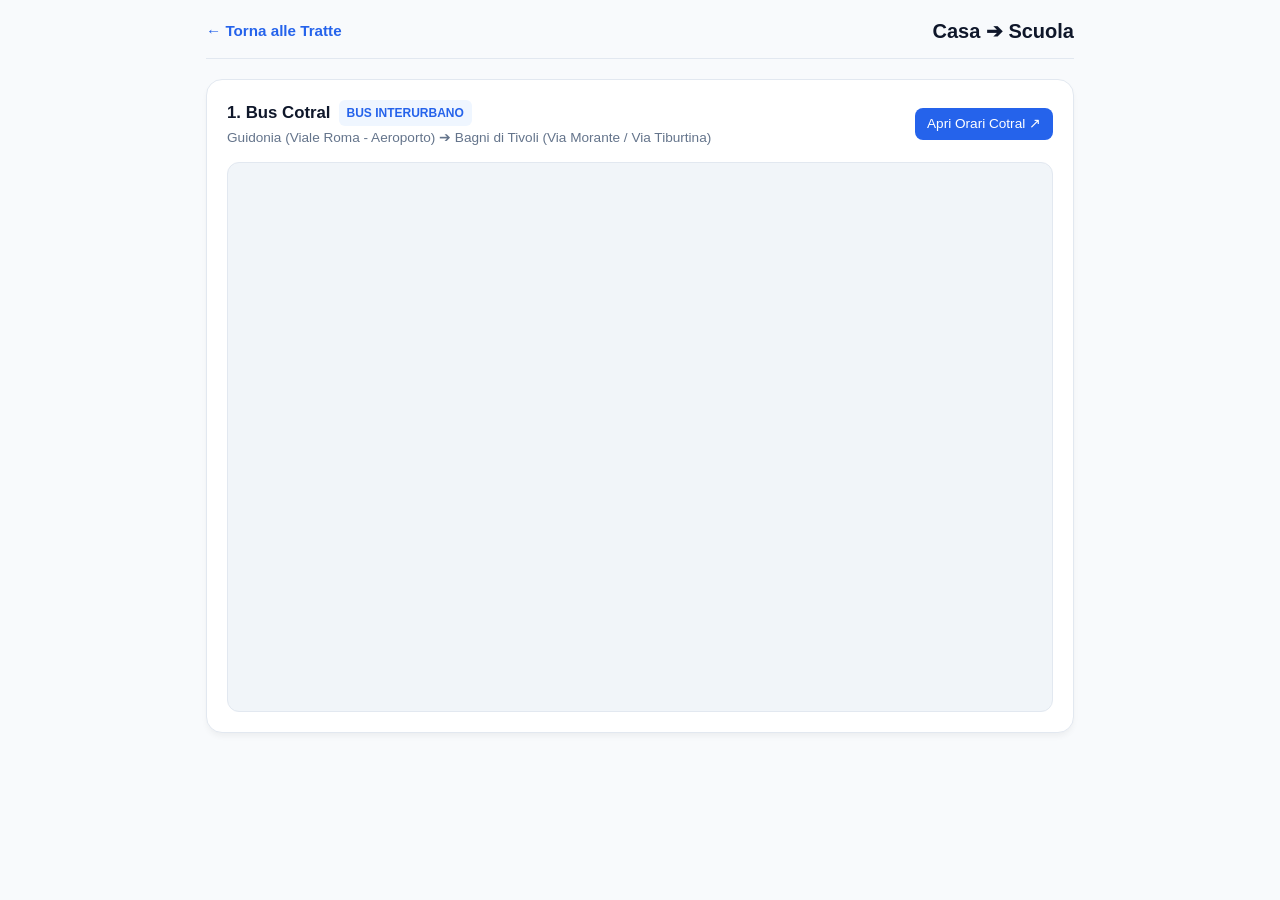
==== casa-scuola.html @ 890ffd7a "Add files via upload" ====
<!DOCTYPE html>
<html lang="it">
<head>
    <meta charset="UTF-8">
    <meta name="viewport" content="width=device-width, initial-scale=1.0">
    <link rel="manifest" href="manifest.json">
<meta name="theme-color" content="#2563eb">
    <title>Casa ➔ Scuola | Orari</title>
    <style>
        :root {
            --bg-color: #f8fafc;
            --card-bg: #ffffff;
            --text-primary: #0f172a;
            --text-secondary: #64748b;
            --accent-color: #2563eb;
            --accent-hover: #1d4ed8;
            --border-color: #e2e8f0;
            --radius: 16px;
            --shadow: 0 4px 6px -1px rgba(0, 0, 0, 0.05);
        }

        * {
            box-sizing: border-box;
            margin: 0;
            padding: 0;
        }

        body {
            font-family: -apple-system, BlinkMacSystemFont, "Segoe UI", Roboto, Helvetica, Arial, sans-serif;
            background-color: var(--bg-color);
            color: var(--text-primary);
            line-height: 1.5;
            padding: 16px;
            max-width: 900px;
            margin: 0 auto;
        }

        header {
            display: flex;
            align-items: center;
            justify-content: space-between;
            margin-bottom: 20px;
            padding-bottom: 12px;
            border-bottom: 1px solid var(--border-color);
        }

        .back-btn {
            text-decoration: none;
            color: var(--accent-color);
            font-weight: 600;
            font-size: 0.95rem;
            display: inline-flex;
            align-items: center;
            gap: 6px;
        }

        .page-title {
            font-size: 1.25rem;
            font-weight: 700;
        }

        .section-card {
            background-color: var(--card-bg);
            border: 1px solid var(--border-color);
            border-radius: var(--radius);
            padding: 20px;
            margin-bottom: 20px;
            box-shadow: var(--shadow);
        }

        .section-header {
            display: flex;
            justify-content: space-between;
            align-items: center;
            margin-bottom: 14px;
            flex-wrap: wrap;
            gap: 10px;
        }

        .section-title {
            font-size: 1.05rem;
            font-weight: 700;
            display: flex;
            align-items: center;
            gap: 8px;
        }

        .badge {
            background-color: #eff6ff;
            color: var(--accent-color);
            padding: 4px 8px;
            border-radius: 6px;
            font-size: 0.75rem;
            font-weight: 600;
            text-transform: uppercase;
        }

        .direct-btn {
            display: inline-flex;
            align-items: center;
            padding: 6px 12px;
            background-color: var(--accent-color);
            color: #ffffff;
            text-decoration: none;
            border-radius: 8px;
            font-size: 0.85rem;
            font-weight: 500;
            transition: background-color 0.2s;
            border: none;
            cursor: pointer;
        }

        .direct-btn:hover {
            background-color: var(--accent-hover);
        }

        .iframe-container {
            position: relative;
            width: 100%;
            height: 550px;
            border-radius: 12px;
            overflow: hidden;
            border: 1px solid var(--border-color);
            background-color: #f1f5f9;
        }

        .iframe-container iframe {
            width: 100%;
            height: 100%;
            border: none;
        }

        @media (max-width: 600px) {
            .iframe-container {
                height: 460px;
            }
            .section-header {
                flex-direction: column;
                align-items: flex-start;
            }
        }
    </style>
</head>
<body>

    <header>
        <a href="index.html" class="back-btn">← Torna alle Tratte</a>
        <h1 class="page-title">Casa ➔ Scuola</h1>
    </header>

    <main>
        <section class="section-card">
            <div class="section-header">
                <div>
                    <div class="section-title">
                        <span>1. Bus Cotral</span>
                        <span class="badge">Bus Interurbano</span>
                    </div>
                    <p style="font-size: 0.85rem; color: var(--text-secondary); margin-top: 2px;">
                        Guidonia (Viale Roma - Aeroporto) ➔ Bagni di Tivoli (Via Morante / Via Tiburtina)
                    </p>
                </div>
                <a href="https://cotralspa.it/ricerca-orari/?search=bus&lang=it&departureStopId=60717&departureStopName=GUIDONIA%20|%20Viale%20Roma%20(Aeroporto)&departureLocalityId=8007880&departureLocalityName=Guidonia%20Montecelio&completed=true&lang=it&arriveStopId=60719&arriveStopName=GUIDONIA%20|%20Via%20Morante%20Via%20Tiburtina&arriveLocalityId=8001858&arriveLocalityName=Bagni%20di%20Tivoli&completed=true" target="_blank" rel="noopener" class="direct-btn">
                    Apri Orari Cotral ↗
                </a>
            </div>

            <div class="iframe-container">
                <iframe src="https://cotralspa.it/ricerca-orari/?search=bus&lang=it&departureStopId=60717&departureStopName=GUIDONIA%20|%20Viale%20Roma%20(Aeroporto)&departureLocalityId=8007880&departureLocalityName=Guidonia%20Montecelio&completed=true&lang=it&arriveStopId=60719&arriveStopName=GUIDONIA%20|%20Via%20Morante%20Via%20Tiburtina&arriveLocalityId=8001858&arriveLocalityName=Bagni%20di%20Tivoli&completed=true" title="Cotral Casa Scuola"></iframe>
            </div>
        </section>
    </main>
<script>
  if ('serviceWorker' in navigator) {
    navigator.serviceWorker.register('sw.js');
  }
</script>
</body>
</html>
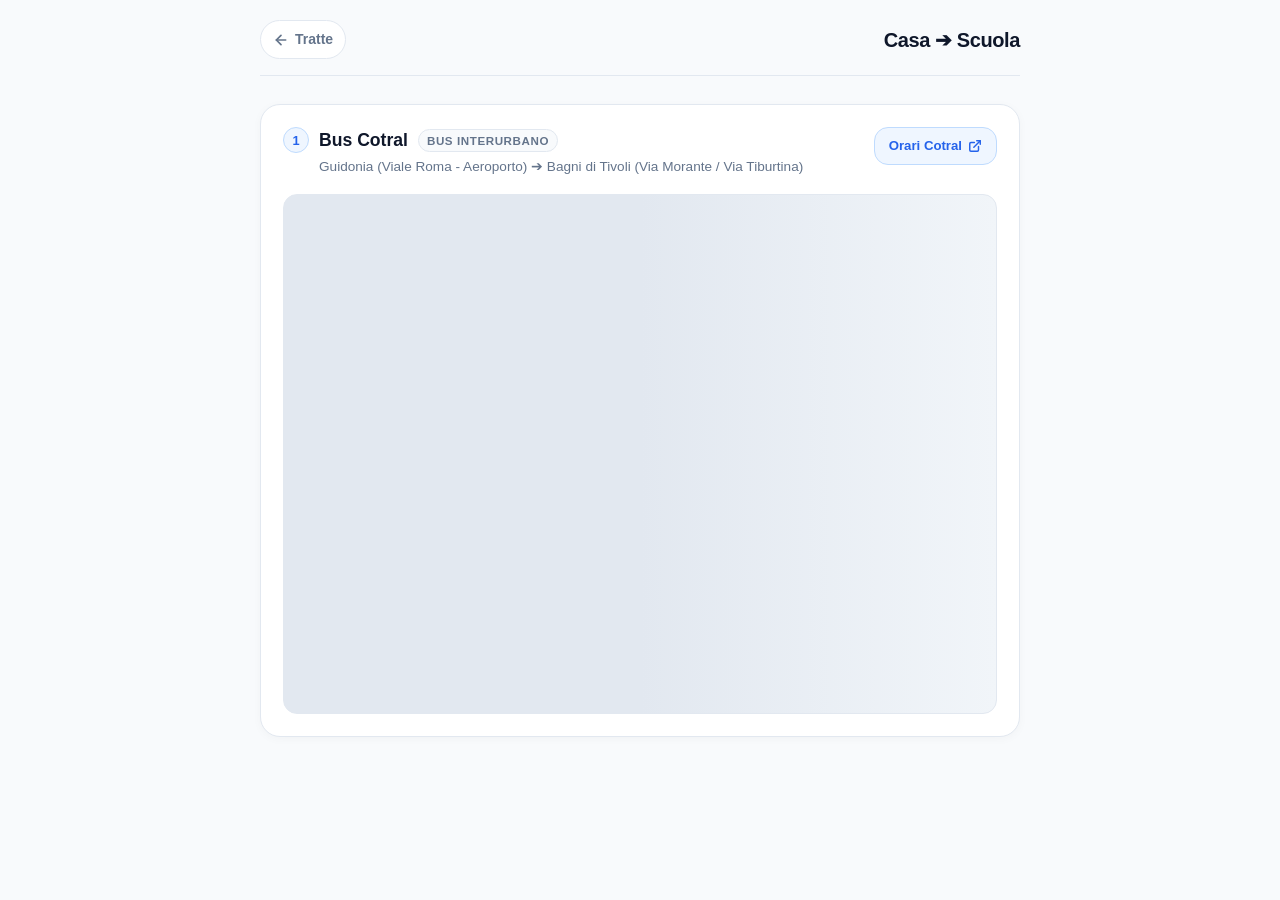
==== commit fde52c23: "Update casa-scuola.html" ====
--- a/casa-scuola.html
+++ b/casa-scuola.html
@@ -2,178 +2,326 @@
 <html lang="it">
 <head>
     <meta charset="UTF-8">
-    <meta name="viewport" content="width=device-width, initial-scale=1.0">
+    <meta name="viewport" content="width=device-width, initial-scale=1.0, viewport-fit=cover">
     <link rel="manifest" href="manifest.json">
-<meta name="theme-color" content="#2563eb">
+    <meta name="theme-color" content="#0f172a">
     <title>Casa ➔ Scuola | Orari</title>
     <style>
         :root {
-            --bg-color: #f8fafc;
-            --card-bg: #ffffff;
-            --text-primary: #0f172a;
-            --text-secondary: #64748b;
-            --accent-color: #2563eb;
-            --accent-hover: #1d4ed8;
-            --border-color: #e2e8f0;
-            --radius: 16px;
-            --shadow: 0 4px 6px -1px rgba(0, 0, 0, 0.05);
+            --bg: #f8fafc;
+            --surface: #ffffff;
+            --surface-hover: #f1f5f9;
+            --border: #e2e8f0;
+            --border-hover: #cbd5e1;
+            
+            --text-main: #0f172a;
+            --text-muted: #64748b;
+            --text-subtle: #94a3b8;
+            
+            --primary: #2563eb;
+            --primary-light: #eff6ff;
+            --primary-border: #bfdbfe;
+            
+            --radius-lg: 20px;
+            --radius-md: 14px;
+            --radius-sm: 8px;
+            
+            --shadow-subtle: 0 2px 10px rgba(0, 0, 0, 0.03);
+            --shadow-elevated: 0 12px 24px -6px rgba(0, 0, 0, 0.06);
+            --font: -apple-system, BlinkMacSystemFont, "SF Pro Display", "SF Pro Text", "Segoe UI", Roboto, Helvetica, sans-serif;
+        }
+
+        @media (prefers-color-scheme: dark) {
+            :root {
+                --bg: #090d16;
+                --surface: #131b2e;
+                --surface-hover: #1c2742;
+                --border: #1e293b;
+                --border-hover: #334155;
+                
+                --text-main: #f8fafc;
+                --text-muted: #94a3b8;
+                --text-subtle: #64748b;
+                
+                --primary: #3b82f6;
+                --primary-light: rgba(59, 130, 246, 0.12);
+                --primary-border: rgba(59, 130, 246, 0.3);
+                
+                --shadow-subtle: 0 2px 10px rgba(0, 0, 0, 0.2);
+                --shadow-elevated: 0 12px 24px -6px rgba(0, 0, 0, 0.4);
+            }
         }
 
         * {
             box-sizing: border-box;
             margin: 0;
             padding: 0;
+            -webkit-tap-highlight-color: transparent;
         }
 
         body {
-            font-family: -apple-system, BlinkMacSystemFont, "Segoe UI", Roboto, Helvetica, Arial, sans-serif;
-            background-color: var(--bg-color);
-            color: var(--text-primary);
+            font-family: var(--font);
+            background-color: var(--bg);
+            color: var(--text-main);
             line-height: 1.5;
-            padding: 16px;
-            max-width: 900px;
+            display: flex;
+            flex-direction: column;
+            min-height: 100vh;
+            padding: 20px 16px 40px 16px;
+            transition: background-color 0.3s ease, color 0.3s ease;
+        }
+
+        .container {
+            max-width: 760px;
             margin: 0 auto;
-        }
-
+            width: 100%;
+        }
+
+        /* Header Navigazione Top */
         header {
             display: flex;
             align-items: center;
             justify-content: space-between;
-            margin-bottom: 20px;
-            padding-bottom: 12px;
-            border-bottom: 1px solid var(--border-color);
+            margin-bottom: 28px;
+            padding-bottom: 16px;
+            border-bottom: 1px solid var(--border);
         }
 
         .back-btn {
             text-decoration: none;
-            color: var(--accent-color);
+            color: var(--text-muted);
             font-weight: 600;
-            font-size: 0.95rem;
+            font-size: 0.875rem;
             display: inline-flex;
             align-items: center;
             gap: 6px;
+            padding: 8px 12px;
+            border-radius: 9999px;
+            background-color: var(--surface);
+            border: 1px solid var(--border);
+            transition: all 0.2s cubic-bezier(0.16, 1, 0.3, 1);
+        }
+
+        .back-btn:hover, .back-btn:focus-visible {
+            color: var(--primary);
+            border-color: var(--primary-border);
+            background-color: var(--primary-light);
+            outline: none;
+        }
+
+        .back-btn svg {
+            width: 16px;
+            height: 16px;
+            stroke: currentColor;
+            stroke-width: 2.5;
+            fill: none;
         }
 
         .page-title {
             font-size: 1.25rem;
             font-weight: 700;
-        }
-
-        .section-card {
-            background-color: var(--card-bg);
-            border: 1px solid var(--border-color);
-            border-radius: var(--radius);
-            padding: 20px;
-            margin-bottom: 20px;
-            box-shadow: var(--shadow);
-        }
-
-        .section-header {
+            letter-spacing: -0.02em;
+            color: var(--text-main);
+        }
+
+        /* Timeline Step Card */
+        .step-card {
+            background-color: var(--surface);
+            border: 1px solid var(--border);
+            border-radius: var(--radius-lg);
+            padding: 22px;
+            margin-bottom: 24px;
+            box-shadow: var(--shadow-subtle);
+            transition: border-color 0.2s ease;
+        }
+
+        .step-card:hover {
+            border-color: var(--border-hover);
+        }
+
+        .step-header {
             display: flex;
             justify-content: space-between;
-            align-items: center;
-            margin-bottom: 14px;
+            align-items: flex-start;
+            margin-bottom: 16px;
+            gap: 12px;
             flex-wrap: wrap;
+        }
+
+        .step-title-group {
+            display: flex;
+            flex-direction: column;
+            gap: 4px;
+        }
+
+        .step-title {
+            font-size: 1.1rem;
+            font-weight: 700;
+            display: flex;
+            align-items: center;
             gap: 10px;
         }
 
-        .section-title {
-            font-size: 1.05rem;
+        .step-number {
+            display: inline-flex;
+            align-items: center;
+            justify-content: center;
+            width: 26px;
+            height: 26px;
+            border-radius: 50%;
+            background-color: var(--primary-light);
+            color: var(--primary);
+            font-size: 0.8rem;
             font-weight: 700;
-            display: flex;
-            align-items: center;
-            gap: 8px;
+            border: 1px solid var(--primary-border);
         }
 
         .badge {
-            background-color: #eff6ff;
-            color: var(--accent-color);
-            padding: 4px 8px;
-            border-radius: 6px;
-            font-size: 0.75rem;
+            background-color: var(--bg);
+            color: var(--text-muted);
+            border: 1px solid var(--border);
+            padding: 2px 8px;
+            border-radius: 9999px;
+            font-size: 0.725rem;
             font-weight: 600;
             text-transform: uppercase;
-        }
-
+            letter-spacing: 0.05em;
+        }
+
+        .step-subtitle {
+            font-size: 0.85rem;
+            color: var(--text-muted);
+            margin-left: 36px;
+        }
+
+        /* Pulsante Azione */
         .direct-btn {
             display: inline-flex;
             align-items: center;
-            padding: 6px 12px;
-            background-color: var(--accent-color);
+            gap: 6px;
+            padding: 8px 14px;
+            background-color: var(--primary-light);
+            color: var(--primary);
+            border: 1px solid var(--primary-border);
+            text-decoration: none;
+            border-radius: var(--radius-md);
+            font-size: 0.825rem;
+            font-weight: 600;
+            transition: all 0.2s cubic-bezier(0.16, 1, 0.3, 1);
+        }
+
+        .direct-btn:hover, .direct-btn:focus-visible {
+            background-color: var(--primary);
             color: #ffffff;
-            text-decoration: none;
-            border-radius: 8px;
-            font-size: 0.85rem;
-            font-weight: 500;
-            transition: background-color 0.2s;
-            border: none;
-            cursor: pointer;
-        }
-
-        .direct-btn:hover {
-            background-color: var(--accent-hover);
-        }
-
+            border-color: var(--primary);
+            outline: none;
+        }
+
+        .direct-btn svg {
+            width: 14px;
+            height: 14px;
+            stroke: currentColor;
+            stroke-width: 2.5;
+            fill: none;
+        }
+
+        /* Contenitore Iframe con Skeleton Loader */
         .iframe-container {
             position: relative;
             width: 100%;
-            height: 550px;
-            border-radius: 12px;
+            height: 520px;
+            border-radius: var(--radius-md);
             overflow: hidden;
-            border: 1px solid var(--border-color);
-            background-color: #f1f5f9;
+            border: 1px solid var(--border);
+            background-color: var(--bg);
+            background-image: linear-gradient(90deg, var(--border) 25%, var(--surface-hover) 50%, var(--border) 75%);
+            background-size: 200% 100%;
+            animation: skeleton-loading 1.5s infinite;
         }
 
         .iframe-container iframe {
+            position: relative;
+            z-index: 1;
             width: 100%;
             height: 100%;
             border: none;
         }
 
+        @keyframes skeleton-loading {
+            0% { background-position: 200% 0; }
+            100% { background-position: -200% 0; }
+        }
+
         @media (max-width: 600px) {
+            body {
+                padding: 16px 12px 32px 12px;
+            }
+
             .iframe-container {
-                height: 460px;
-            }
-            .section-header {
+                height: 450px;
+            }
+
+            .step-header {
                 flex-direction: column;
                 align-items: flex-start;
+            }
+
+            .direct-btn {
+                width: 100%;
+                justify-content: center;
             }
         }
     </style>
 </head>
 <body>
 
-    <header>
-        <a href="index.html" class="back-btn">← Torna alle Tratte</a>
-        <h1 class="page-title">Casa ➔ Scuola</h1>
-    </header>
-
-    <main>
-        <section class="section-card">
-            <div class="section-header">
-                <div>
-                    <div class="section-title">
-                        <span>1. Bus Cotral</span>
-                        <span class="badge">Bus Interurbano</span>
+    <div class="container">
+        <!-- Header di navigazione -->
+        <header>
+            <a href="index.html" class="back-btn" aria-label="Torna alle Tratte">
+                <svg viewBox="0 0 24 24" stroke-linecap="round" stroke-linejoin="round">
+                    <line x1="19" y1="12" x2="5" y2="12"></line>
+                    <polyline points="12 19 5 12 12 5"></polyline>
+                </svg>
+                <span>Tratte</span>
+            </a>
+            <h1 class="page-title">Casa ➔ Scuola</h1>
+        </header>
+
+        <main>
+            <!-- TAPPA 1: COTRAL GUIDONIA ➔ BAGNI DI TIVOLI -->
+            <section class="step-card">
+                <div class="step-header">
+                    <div class="step-title-group">
+                        <div class="step-title">
+                            <span class="step-number">1</span>
+                            <span>Bus Cotral</span>
+                            <span class="badge">Bus Interurbano</span>
+                        </div>
+                        <p class="step-subtitle">Guidonia (Viale Roma - Aeroporto) ➔ Bagni di Tivoli (Via Morante / Via Tiburtina)</p>
                     </div>
-                    <p style="font-size: 0.85rem; color: var(--text-secondary); margin-top: 2px;">
-                        Guidonia (Viale Roma - Aeroporto) ➔ Bagni di Tivoli (Via Morante / Via Tiburtina)
-                    </p>
+                    <a href="https://cotralspa.it/ricerca-orari/?search=bus&lang=it&departureStopId=60717&departureStopName=GUIDONIA%20|%20Viale%20Roma%20(Aeroporto)&departureLocalityId=8007880&departureLocalityName=Guidonia%20Montecelio&completed=true&lang=it&arriveStopId=60719&arriveStopName=GUIDONIA%20|%20Via%20Morante%20Via%20Tiburtina&arriveLocalityId=8001858&arriveLocalityName=Bagni%20di%20Tivoli&completed=true" target="_blank" rel="noopener noreferrer" class="direct-btn">
+                        <span>Orari Cotral</span>
+                        <svg viewBox="0 0 24 24" stroke-linecap="round" stroke-linejoin="round">
+                            <path d="M18 13v6a2 2 0 0 1-2 2H5a2 2 0 0 1-2-2V8a2 2 0 0 1 2-2h6"></path>
+                            <polyline points="15 3 21 3 21 9"></polyline>
+                            <line x1="10" y1="14" x2="21" y2="3"></line>
+                        </svg>
+                    </a>
                 </div>
-                <a href="https://cotralspa.it/ricerca-orari/?search=bus&lang=it&departureStopId=60717&departureStopName=GUIDONIA%20|%20Viale%20Roma%20(Aeroporto)&departureLocalityId=8007880&departureLocalityName=Guidonia%20Montecelio&completed=true&lang=it&arriveStopId=60719&arriveStopName=GUIDONIA%20|%20Via%20Morante%20Via%20Tiburtina&arriveLocalityId=8001858&arriveLocalityName=Bagni%20di%20Tivoli&completed=true" target="_blank" rel="noopener" class="direct-btn">
-                    Apri Orari Cotral ↗
-                </a>
-            </div>
-
-            <div class="iframe-container">
-                <iframe src="https://cotralspa.it/ricerca-orari/?search=bus&lang=it&departureStopId=60717&departureStopName=GUIDONIA%20|%20Viale%20Roma%20(Aeroporto)&departureLocalityId=8007880&departureLocalityName=Guidonia%20Montecelio&completed=true&lang=it&arriveStopId=60719&arriveStopName=GUIDONIA%20|%20Via%20Morante%20Via%20Tiburtina&arriveLocalityId=8001858&arriveLocalityName=Bagni%20di%20Tivoli&completed=true" title="Cotral Casa Scuola"></iframe>
-            </div>
-        </section>
-    </main>
-<script>
-  if ('serviceWorker' in navigator) {
-    navigator.serviceWorker.register('sw.js');
-  }
-</script>
+
+                <div class="iframe-container">
+                    <iframe src="https://cotralspa.it/ricerca-orari/?search=bus&lang=it&departureStopId=60717&departureStopName=GUIDONIA%20|%20Viale%20Roma%20(Aeroporto)&departureLocalityId=8007880&departureLocalityName=Guidonia%20Montecelio&completed=true&lang=it&arriveStopId=60719&arriveStopName=GUIDONIA%20|%20Via%20Morante%20Via%20Tiburtina&arriveLocalityId=8001858&arriveLocalityName=Bagni%20di%20Tivoli&completed=true" title="Orari Cotral Guidonia - Bagni di Tivoli"></iframe>
+                </div>
+            </section>
+        </main>
+    </div>
+
+    <script>
+        // Registrazione Service Worker per Progressive Web App
+        if ('serviceWorker' in navigator) {
+            navigator.serviceWorker.register('sw.js').catch(() => {});
+        }
+    </script>
 </body>
 </html>
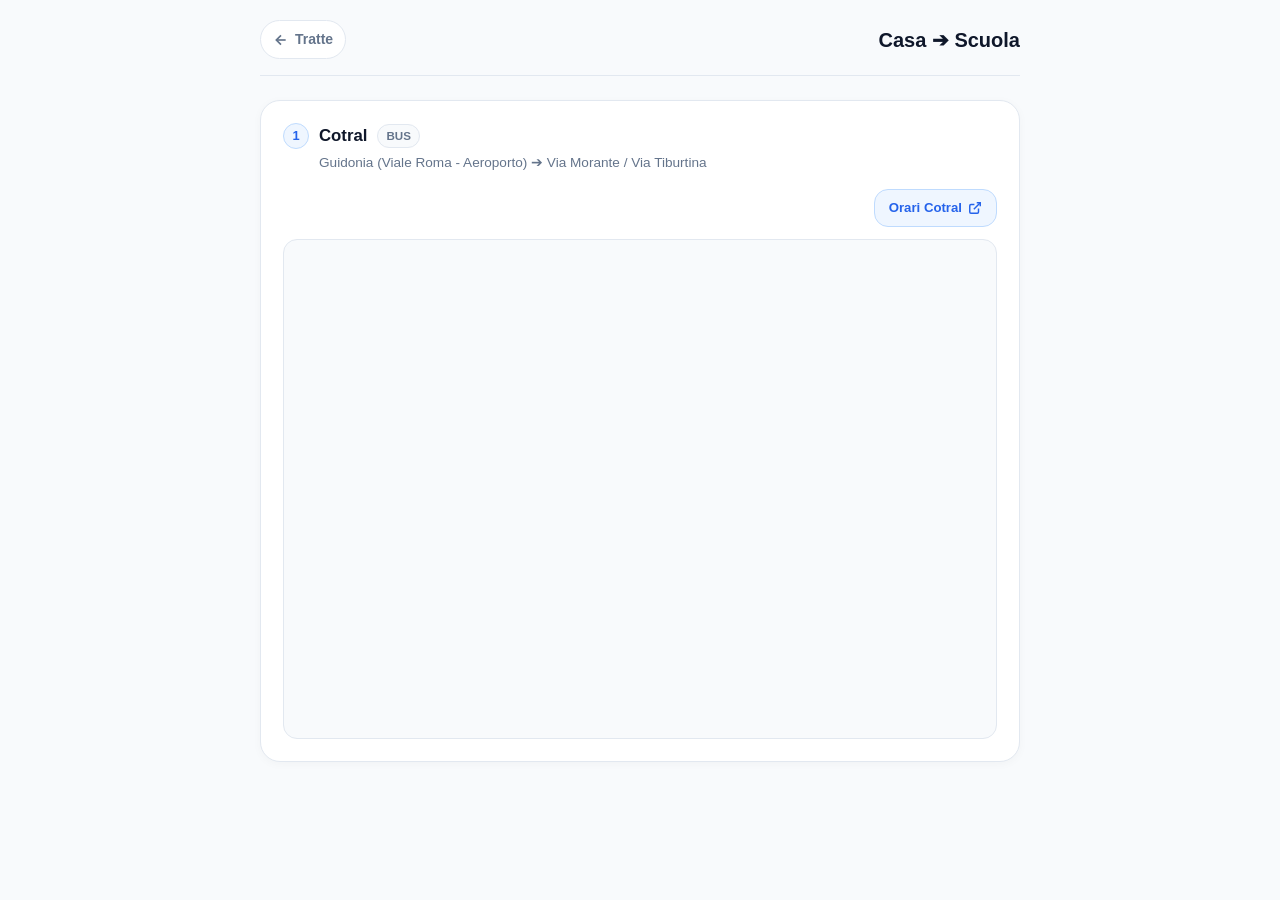
==== commit 1877c40c: "Update casa-scuola.html" ====
--- a/casa-scuola.html
+++ b/casa-scuola.html
@@ -6,272 +6,7 @@
     <link rel="manifest" href="manifest.json">
     <meta name="theme-color" content="#0f172a">
     <title>Casa ➔ Scuola | Orari</title>
-    <style>
-        :root {
-            --bg: #f8fafc;
-            --surface: #ffffff;
-            --surface-hover: #f1f5f9;
-            --border: #e2e8f0;
-            --border-hover: #cbd5e1;
-            
-            --text-main: #0f172a;
-            --text-muted: #64748b;
-            --text-subtle: #94a3b8;
-            
-            --primary: #2563eb;
-            --primary-light: #eff6ff;
-            --primary-border: #bfdbfe;
-            
-            --radius-lg: 20px;
-            --radius-md: 14px;
-            --radius-sm: 8px;
-            
-            --shadow-subtle: 0 2px 10px rgba(0, 0, 0, 0.03);
-            --shadow-elevated: 0 12px 24px -6px rgba(0, 0, 0, 0.06);
-            --font: -apple-system, BlinkMacSystemFont, "SF Pro Display", "SF Pro Text", "Segoe UI", Roboto, Helvetica, sans-serif;
-        }
-
-        @media (prefers-color-scheme: dark) {
-            :root {
-                --bg: #090d16;
-                --surface: #131b2e;
-                --surface-hover: #1c2742;
-                --border: #1e293b;
-                --border-hover: #334155;
-                
-                --text-main: #f8fafc;
-                --text-muted: #94a3b8;
-                --text-subtle: #64748b;
-                
-                --primary: #3b82f6;
-                --primary-light: rgba(59, 130, 246, 0.12);
-                --primary-border: rgba(59, 130, 246, 0.3);
-                
-                --shadow-subtle: 0 2px 10px rgba(0, 0, 0, 0.2);
-                --shadow-elevated: 0 12px 24px -6px rgba(0, 0, 0, 0.4);
-            }
-        }
-
-        * {
-            box-sizing: border-box;
-            margin: 0;
-            padding: 0;
-            -webkit-tap-highlight-color: transparent;
-        }
-
-        body {
-            font-family: var(--font);
-            background-color: var(--bg);
-            color: var(--text-main);
-            line-height: 1.5;
-            display: flex;
-            flex-direction: column;
-            min-height: 100vh;
-            padding: 20px 16px 40px 16px;
-            transition: background-color 0.3s ease, color 0.3s ease;
-        }
-
-        .container {
-            max-width: 760px;
-            margin: 0 auto;
-            width: 100%;
-        }
-
-        /* Header Navigazione Top */
-        header {
-            display: flex;
-            align-items: center;
-            justify-content: space-between;
-            margin-bottom: 28px;
-            padding-bottom: 16px;
-            border-bottom: 1px solid var(--border);
-        }
-
-        .back-btn {
-            text-decoration: none;
-            color: var(--text-muted);
-            font-weight: 600;
-            font-size: 0.875rem;
-            display: inline-flex;
-            align-items: center;
-            gap: 6px;
-            padding: 8px 12px;
-            border-radius: 9999px;
-            background-color: var(--surface);
-            border: 1px solid var(--border);
-            transition: all 0.2s cubic-bezier(0.16, 1, 0.3, 1);
-        }
-
-        .back-btn:hover, .back-btn:focus-visible {
-            color: var(--primary);
-            border-color: var(--primary-border);
-            background-color: var(--primary-light);
-            outline: none;
-        }
-
-        .back-btn svg {
-            width: 16px;
-            height: 16px;
-            stroke: currentColor;
-            stroke-width: 2.5;
-            fill: none;
-        }
-
-        .page-title {
-            font-size: 1.25rem;
-            font-weight: 700;
-            letter-spacing: -0.02em;
-            color: var(--text-main);
-        }
-
-        /* Timeline Step Card */
-        .step-card {
-            background-color: var(--surface);
-            border: 1px solid var(--border);
-            border-radius: var(--radius-lg);
-            padding: 22px;
-            margin-bottom: 24px;
-            box-shadow: var(--shadow-subtle);
-            transition: border-color 0.2s ease;
-        }
-
-        .step-card:hover {
-            border-color: var(--border-hover);
-        }
-
-        .step-header {
-            display: flex;
-            justify-content: space-between;
-            align-items: flex-start;
-            margin-bottom: 16px;
-            gap: 12px;
-            flex-wrap: wrap;
-        }
-
-        .step-title-group {
-            display: flex;
-            flex-direction: column;
-            gap: 4px;
-        }
-
-        .step-title {
-            font-size: 1.1rem;
-            font-weight: 700;
-            display: flex;
-            align-items: center;
-            gap: 10px;
-        }
-
-        .step-number {
-            display: inline-flex;
-            align-items: center;
-            justify-content: center;
-            width: 26px;
-            height: 26px;
-            border-radius: 50%;
-            background-color: var(--primary-light);
-            color: var(--primary);
-            font-size: 0.8rem;
-            font-weight: 700;
-            border: 1px solid var(--primary-border);
-        }
-
-        .badge {
-            background-color: var(--bg);
-            color: var(--text-muted);
-            border: 1px solid var(--border);
-            padding: 2px 8px;
-            border-radius: 9999px;
-            font-size: 0.725rem;
-            font-weight: 600;
-            text-transform: uppercase;
-            letter-spacing: 0.05em;
-        }
-
-        .step-subtitle {
-            font-size: 0.85rem;
-            color: var(--text-muted);
-            margin-left: 36px;
-        }
-
-        /* Pulsante Azione */
-        .direct-btn {
-            display: inline-flex;
-            align-items: center;
-            gap: 6px;
-            padding: 8px 14px;
-            background-color: var(--primary-light);
-            color: var(--primary);
-            border: 1px solid var(--primary-border);
-            text-decoration: none;
-            border-radius: var(--radius-md);
-            font-size: 0.825rem;
-            font-weight: 600;
-            transition: all 0.2s cubic-bezier(0.16, 1, 0.3, 1);
-        }
-
-        .direct-btn:hover, .direct-btn:focus-visible {
-            background-color: var(--primary);
-            color: #ffffff;
-            border-color: var(--primary);
-            outline: none;
-        }
-
-        .direct-btn svg {
-            width: 14px;
-            height: 14px;
-            stroke: currentColor;
-            stroke-width: 2.5;
-            fill: none;
-        }
-
-        /* Contenitore Iframe con Skeleton Loader */
-        .iframe-container {
-            position: relative;
-            width: 100%;
-            height: 520px;
-            border-radius: var(--radius-md);
-            overflow: hidden;
-            border: 1px solid var(--border);
-            background-color: var(--bg);
-            background-image: linear-gradient(90deg, var(--border) 25%, var(--surface-hover) 50%, var(--border) 75%);
-            background-size: 200% 100%;
-            animation: skeleton-loading 1.5s infinite;
-        }
-
-        .iframe-container iframe {
-            position: relative;
-            z-index: 1;
-            width: 100%;
-            height: 100%;
-            border: none;
-        }
-
-        @keyframes skeleton-loading {
-            0% { background-position: 200% 0; }
-            100% { background-position: -200% 0; }
-        }
-
-        @media (max-width: 600px) {
-            body {
-                padding: 16px 12px 32px 12px;
-            }
-
-            .iframe-container {
-                height: 450px;
-            }
-
-            .step-header {
-                flex-direction: column;
-                align-items: flex-start;
-            }
-
-            .direct-btn {
-                width: 100%;
-                justify-content: center;
-            }
-        }
-    </style>
+    <link rel="stylesheet" href="style.css">
 </head>
 <body>
 
@@ -279,7 +14,7 @@
         <!-- Header di navigazione -->
         <header>
             <a href="index.html" class="back-btn" aria-label="Torna alle Tratte">
-                <svg viewBox="0 0 24 24" stroke-linecap="round" stroke-linejoin="round">
+                <svg viewBox="0 0 24 24" width="16" height="16" stroke="currentColor" stroke-width="2.5" fill="none">
                     <line x1="19" y1="12" x2="5" y2="12"></line>
                     <polyline points="12 19 5 12 12 5"></polyline>
                 </svg>
@@ -289,39 +24,26 @@
         </header>
 
         <main>
-            <!-- TAPPA 1: COTRAL GUIDONIA ➔ BAGNI DI TIVOLI -->
+            <!-- TAPPA 1: COTRAL  -->
             <section class="step-card">
                 <div class="step-header">
                     <div class="step-title-group">
                         <div class="step-title">
                             <span class="step-number">1</span>
-                            <span>Bus Cotral</span>
-                            <span class="badge">Bus Interurbano</span>
+                            <span>Cotral</span>
+                            <span class="badge">Bus</span>
                         </div>
-                        <p class="step-subtitle">Guidonia (Viale Roma - Aeroporto) ➔ Bagni di Tivoli (Via Morante / Via Tiburtina)</p>
+                        <p class="step-subtitle">Guidonia (Viale Roma - Aeroporto) ➔ Via Morante / Via Tiburtina</p>
                     </div>
-                    <a href="https://cotralspa.it/ricerca-orari/?search=bus&lang=it&departureStopId=60717&departureStopName=GUIDONIA%20|%20Viale%20Roma%20(Aeroporto)&departureLocalityId=8007880&departureLocalityName=Guidonia%20Montecelio&completed=true&lang=it&arriveStopId=60719&arriveStopName=GUIDONIA%20|%20Via%20Morante%20Via%20Tiburtina&arriveLocalityId=8001858&arriveLocalityName=Bagni%20di%20Tivoli&completed=true" target="_blank" rel="noopener noreferrer" class="direct-btn">
-                        <span>Orari Cotral</span>
-                        <svg viewBox="0 0 24 24" stroke-linecap="round" stroke-linejoin="round">
-                            <path d="M18 13v6a2 2 0 0 1-2 2H5a2 2 0 0 1-2-2V8a2 2 0 0 1 2-2h6"></path>
-                            <polyline points="15 3 21 3 21 9"></polyline>
-                            <line x1="10" y1="14" x2="21" y2="3"></line>
-                        </svg>
-                    </a>
                 </div>
 
-                <div class="iframe-container">
-                    <iframe src="https://cotralspa.it/ricerca-orari/?search=bus&lang=it&departureStopId=60717&departureStopName=GUIDONIA%20|%20Viale%20Roma%20(Aeroporto)&departureLocalityId=8007880&departureLocalityName=Guidonia%20Montecelio&completed=true&lang=it&arriveStopId=60719&arriveStopName=GUIDONIA%20|%20Via%20Morante%20Via%20Tiburtina&arriveLocalityId=8001858&arriveLocalityName=Bagni%20di%20Tivoli&completed=true" title="Orari Cotral Guidonia - Bagni di Tivoli"></iframe>
-                </div>
+               
+                <div data-cotral-url="https://cotralspa.it/ricerca-orari/?search=bus&lang=it&departureStopId=60717&departureStopName=GUIDONIA%20|%20Viale%20Roma%20(Aeroporto)&departureLocalityId=8007880&departureLocalityName=Guidonia%20Montecelio&completed=true&lang=it&arriveStopId=60719&arriveStopName=GUIDONIA%20|%20Via%20Morante%20Via%20Tiburtina&arriveLocalityId=8001858&arriveLocalityName=Bagni%20di%20Tivoli&completed=true" data-label="Orari Cotral"></div>
             </section>
         </main>
     </div>
 
-    <script>
-        // Registrazione Service Worker per Progressive Web App
-        if ('serviceWorker' in navigator) {
-            navigator.serviceWorker.register('sw.js').catch(() => {});
-        }
-    </script>
+    
+    <script src="js/components.js" defer></script>
 </body>
 </html>
--- a/style.css
+++ b/style.css
@@ -0,0 +1,296 @@
+:root {
+    --bg: #f8fafc;
+    --surface: #ffffff;
+    --surface-hover: #f1f5f9;
+    --border: #e2e8f0;
+    --border-hover: #cbd5e1;
+    --text-main: #0f172a;
+    --text-muted: #64748b;
+    --text-subtle: #94a3b8;
+    --primary: #2563eb;
+    --primary-light: #eff6ff;
+    --primary-border: #bfdbfe;
+    --metro-b: #00529b;
+    --metro-b-light: rgba(0, 82, 155, 0.12);
+    --success: #16a34a;
+    --success-bg: #f0fdf4;
+    --warning: #d97706;
+    --warning-bg: #fffbeb;
+    --radius-lg: 20px;
+    --radius-md: 14px;
+    --radius-sm: 8px;
+    --shadow-subtle: 0 2px 10px rgba(0, 0, 0, 0.03);
+    --shadow-elevated: 0 12px 24px -6px rgba(0, 0, 0, 0.06);
+    --font: -apple-system, BlinkMacSystemFont, "SF Pro Display", "SF Pro Text", "Segoe UI", Roboto, Helvetica, sans-serif;
+}
+
+@media (prefers-color-scheme: dark) {
+    :root {
+        --bg: #090d16;
+        --surface: #131b2e;
+        --surface-hover: #1c2742;
+        --border: #1e293b;
+        --border-hover: #334155;
+        --text-main: #f8fafc;
+        --text-muted: #94a3b8;
+        --text-subtle: #64748b;
+        --primary: #3b82f6;
+        --primary-light: rgba(59, 130, 246, 0.12);
+        --primary-border: rgba(59, 130, 246, 0.3);
+        --metro-b: #38bdf8;
+        --metro-b-light: rgba(56, 189, 248, 0.15);
+        --success: #4ade80;
+        --success-bg: rgba(74, 222, 128, 0.1);
+        --warning: #fbbf24;
+        --warning-bg: rgba(251, 191, 36, 0.1);
+        --shadow-subtle: 0 2px 10px rgba(0, 0, 0, 0.2);
+        --shadow-elevated: 0 12px 24px -6px rgba(0, 0, 0, 0.4);
+    }
+}
+
+* { box-sizing: border-box; margin: 0; padding: 0; -webkit-tap-highlight-color: transparent; }
+
+body {
+    font-family: var(--font);
+    background-color: var(--bg);
+    color: var(--text-main);
+    line-height: 1.5;
+    display: flex;
+    flex-direction: column;
+    min-height: 100vh;
+    padding: 20px 16px 40px 16px;
+    transition: background-color 0.3s ease, color 0.3s ease;
+}
+
+.container { max-width: 760px; margin: 0 auto; width: 100%; }
+
+/* Header  */
+header {
+    display: flex;
+    align-items: center;
+    justify-content: space-between;
+    margin-bottom: 24px;
+    padding-bottom: 16px;
+    border-bottom: 1px solid var(--border);
+}
+
+.back-btn {
+    text-decoration: none;
+    color: var(--text-muted);
+    font-weight: 600;
+    font-size: 0.875rem;
+    display: inline-flex;
+    align-items: center;
+    gap: 6px;
+    padding: 8px 12px;
+    border-radius: 9999px;
+    background-color: var(--surface);
+    border: 1px solid var(--border);
+    transition: all 0.2s ease;
+}
+
+.back-btn:hover {
+    color: var(--primary);
+    border-color: var(--primary-border);
+    background-color: var(--primary-light);
+}
+
+.page-title { font-size: 1.25rem; font-weight: 700; color: var(--text-main); }
+
+/* Routes */
+.selector-section { margin-bottom: 24px; }
+.selector-title {
+    font-size: 0.75rem;
+    font-weight: 700;
+    text-transform: uppercase;
+    letter-spacing: 0.08em;
+    color: var(--text-muted);
+    margin-bottom: 12px;
+}
+
+.route-tabs {
+    display: grid;
+    grid-template-columns: repeat(auto-fit, minmax(170px, 1fr));
+    gap: 10px;
+}
+
+.route-tab {
+    background-color: var(--surface);
+    border: 1px solid var(--border);
+    border-radius: var(--radius-md);
+    padding: 12px 14px;
+    cursor: pointer;
+    text-align: left;
+    transition: all 0.2s ease;
+    box-shadow: var(--shadow-subtle);
+    display: flex;
+    flex-direction: column;
+    gap: 4px;
+    font-family: inherit;
+}
+
+.route-tab:hover { border-color: var(--border-hover); }
+.route-tab.active {
+    border-color: var(--primary);
+    background-color: var(--primary-light);
+    box-shadow: 0 4px 12px rgba(37, 99, 235, 0.12);
+}
+
+.route-tab .opt-tag {
+    font-size: 0.7rem;
+    font-weight: 700;
+    color: var(--primary);
+    text-transform: uppercase;
+    letter-spacing: 0.05em;
+}
+
+.route-tab .opt-title {
+    font-size: 0.825rem;
+    font-weight: 600;
+    color: var(--text-main);
+    line-height: 1.35;
+}
+
+
+.route-content {
+    display: none;
+    opacity: 0;
+    transform: translateY(6px);
+    transition: opacity 0.25s ease, transform 0.25s ease;
+}
+
+.route-content.active {
+    display: block;
+    opacity: 1;
+    transform: translateY(0);
+}
+
+
+.step-card {
+    background-color: var(--surface);
+    border: 1px solid var(--border);
+    border-radius: var(--radius-lg);
+    padding: 22px;
+    margin-bottom: 24px;
+    box-shadow: var(--shadow-subtle);
+}
+
+.step-header {
+    display: flex;
+    justify-content: space-between;
+    align-items: flex-start;
+    margin-bottom: 16px;
+    gap: 12px;
+    flex-wrap: wrap;
+}
+
+.step-title-group { display: flex; flex-direction: column; gap: 4px; }
+.step-title { font-size: 1.05rem; font-weight: 700; display: flex; align-items: center; gap: 10px; }
+.step-number {
+    display: inline-flex;
+    align-items: center;
+    justify-content: center;
+    width: 26px;
+    height: 26px;
+    border-radius: 50%;
+    background-color: var(--primary-light);
+    color: var(--primary);
+    font-size: 0.8rem;
+    font-weight: 700;
+    border: 1px solid var(--primary-border);
+}
+
+.badge {
+    background-color: var(--bg);
+    color: var(--text-muted);
+    border: 1px solid var(--border);
+    padding: 2px 8px;
+    border-radius: 9999px;
+    font-size: 0.725rem;
+    font-weight: 600;
+    text-transform: uppercase;
+}
+
+.step-subtitle { font-size: 0.85rem; color: var(--text-muted); margin-left: 36px; }
+
+.direct-btn {
+    display: inline-flex;
+    align-items: center;
+    gap: 6px;
+    padding: 8px 14px;
+    background-color: var(--primary-light);
+    color: var(--primary);
+    border: 1px solid var(--primary-border);
+    text-decoration: none;
+    border-radius: var(--radius-md);
+    font-size: 0.825rem;
+    font-weight: 600;
+    transition: all 0.2s ease;
+    cursor: pointer;
+    font-family: inherit;
+}
+
+.direct-btn:hover { background-color: var(--primary); color: #ffffff; }
+
+
+.timetable-controls { display: flex; flex-direction: column; gap: 12px; margin-bottom: 16px; }
+.lines-list { display: flex; gap: 8px; flex-wrap: wrap; }
+.line-btn {
+    background-color: var(--bg);
+    border: 1px solid var(--border);
+    padding: 6px 16px;
+    border-radius: 9999px;
+    font-size: 0.85rem;
+    font-weight: 600;
+    color: var(--text-muted);
+    cursor: pointer;
+    font-family: inherit;
+}
+.line-btn.active { background-color: var(--primary); color: #fff; border-color: var(--primary); }
+
+.control-inputs { display: flex; gap: 12px; align-items: flex-end; flex-wrap: wrap; }
+.input-item { display: flex; flex-direction: column; gap: 4px; }
+.input-item label { font-size: 0.725rem; font-weight: 600; color: var(--text-muted); text-transform: uppercase; }
+.input-item input {
+    padding: 8px 12px;
+    border-radius: var(--radius-sm);
+    border: 1px solid var(--border);
+    background: var(--surface);
+    color: var(--text-main);
+    font-size: 0.875rem;
+    width: 100px;
+}
+
+.fetch-btn {
+    padding: 8px 16px;
+    background-color: var(--primary);
+    color: #fff;
+    border: none;
+    border-radius: var(--radius-sm);
+    font-weight: 600;
+    cursor: pointer;
+    font-size: 0.85rem;
+}
+
+.timetable-wrapper { margin-top: 10px; overflow-x: auto; }
+.atac-table { width: 100%; border-collapse: collapse; font-size: 0.875rem; }
+.atac-table th, .atac-table td { padding: 10px 14px; border-bottom: 1px solid var(--border); text-align: left; }
+.atac-table th { background-color: var(--primary-light); color: var(--primary); font-size: 0.75rem; text-transform: uppercase; }
+.atac-table td.hour-cell { font-weight: 700; color: var(--primary); width: 80px; }
+
+.timetable-placeholder {
+    padding: 20px; text-align: center; color: var(--text-muted); border: 1px dashed var(--border); border-radius: var(--radius-md); font-size: 0.875rem;
+}
+
+/* Trains */
+.iframe-container { position: relative; width: 100%; height: 500px; border-radius: var(--radius-md); overflow: hidden; border: 1px solid var(--border); background-color: var(--bg); }
+.iframe-container iframe { width: 100%; height: 100%; border: none; }
+
+.train-list { display: flex; flex-direction: column; gap: 10px; }
+.train-item { display: flex; align-items: center; justify-content: space-between; padding: 12px 16px; background: var(--bg); border: 1px solid var(--border); border-radius: var(--radius-md); }
+.train-time { font-size: 1.2rem; font-weight: 700; color: var(--primary); }
+.train-dest { font-size: 0.9rem; font-weight: 600; }
+.train-meta { font-size: 0.78rem; color: var(--text-muted); }
+.status-badge { padding: 4px 10px; border-radius: 9999px; font-size: 0.75rem; font-weight: 700; }
+.status-badge.ontime { background-color: var(--success-bg); color: var(--success); }
+.status-badge.delay { background-color: var(--warning-bg); color: var(--warning); }
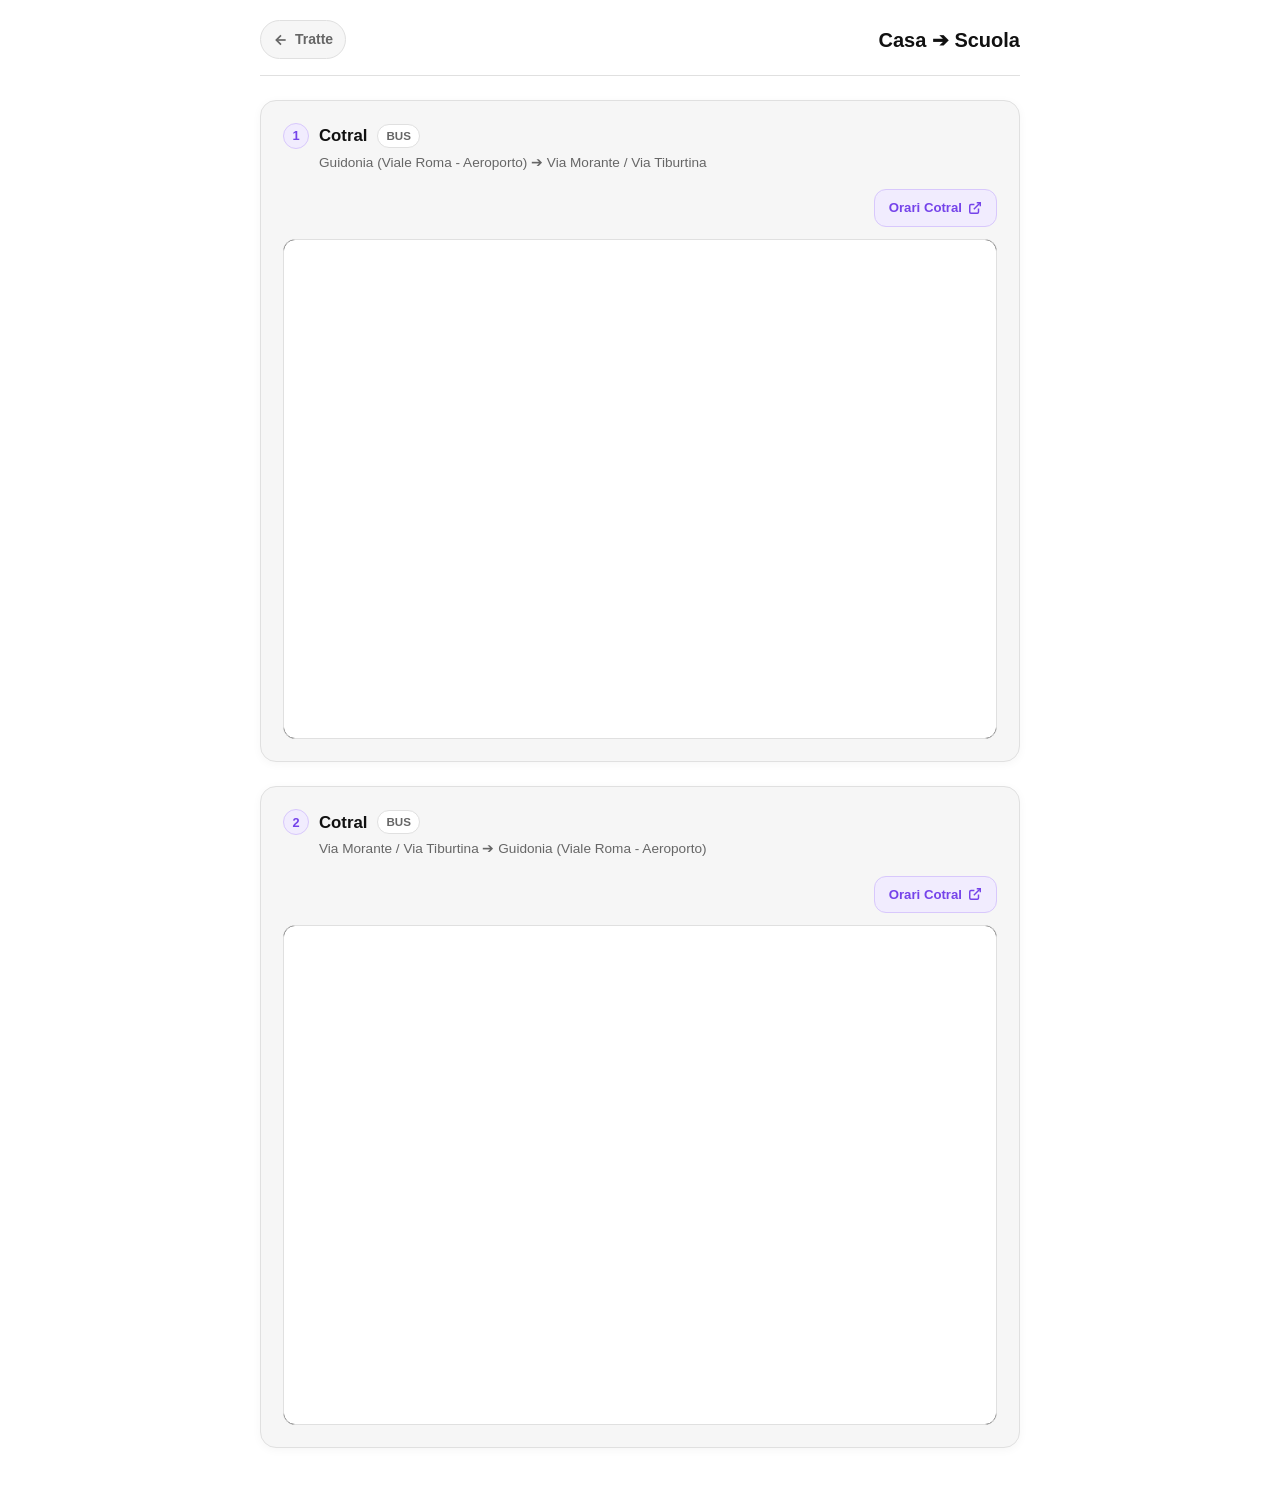
==== commit aab67c32: "Update casa-scuola.html" ====
--- a/casa-scuola.html
+++ b/casa-scuola.html
@@ -11,7 +11,6 @@
 <body>
 
     <div class="container">
-        <!-- Header di navigazione -->
         <header>
             <a href="index.html" class="back-btn" aria-label="Torna alle Tratte">
                 <svg viewBox="0 0 24 24" width="16" height="16" stroke="currentColor" stroke-width="2.5" fill="none">
@@ -40,6 +39,21 @@
                
                 <div data-cotral-url="https://cotralspa.it/ricerca-orari/?search=bus&lang=it&departureStopId=60717&departureStopName=GUIDONIA%20|%20Viale%20Roma%20(Aeroporto)&departureLocalityId=8007880&departureLocalityName=Guidonia%20Montecelio&completed=true&lang=it&arriveStopId=60719&arriveStopName=GUIDONIA%20|%20Via%20Morante%20Via%20Tiburtina&arriveLocalityId=8001858&arriveLocalityName=Bagni%20di%20Tivoli&completed=true" data-label="Orari Cotral"></div>
             </section>
+
+            <section class="step-card">
+                <div class="step-header">
+                    <div class="step-title-group">
+                        <div class="step-title">
+                            <span class="step-number">2</span>
+                            <span>Cotral</span>
+                            <span class="badge">Bus</span>
+                        </div>
+                        <p class="step-subtitle">Via Morante / Via Tiburtina ➔ Guidonia (Viale Roma - Aeroporto)</p>
+                    </div>
+                </div>
+
+                <div data-cotral-url="https://cotralspa.it/ricerca-orari/?search=bus&lang=it&departureStopId=60719&departureStopName=GUIDONIA%20|%20Via%20Morante%20Via%20Tiburtina&departureLocalityId=8001858&departureLocalityName=Bagni%20di%20Tivoli&completed=true&lang=it&arriveStopId=60717&arriveStopName=GUIDONIA%20|%20Viale%20Roma%20(Aeroporto)&arriveLocalityId=8007880&arriveLocalityName=Guidonia%20Montecelio&completed=true" data-label="Orari Cotral"></div>
+            </section>
         </main>
     </div>
 
--- a/style.css
+++ b/style.css
@@ -1,54 +1,99 @@
 :root {
-    --bg: #f8fafc;
-    --surface: #ffffff;
-    --surface-hover: #f1f5f9;
-    --border: #e2e8f0;
-    --border-hover: #cbd5e1;
-    --text-main: #0f172a;
-    --text-muted: #64748b;
-    --text-subtle: #94a3b8;
-    --primary: #2563eb;
-    --primary-light: #eff6ff;
-    --primary-border: #bfdbfe;
+    /* Light Theme Palette */
+    --bg: #ffffff;
+    --surface: #f6f6f6;
+    --surface-hover: #ededed;
+    --border: #e0e0e0;
+    --border-hover: #cccccc;
+    
+    --text-main: #111111;
+    --text-muted: #666666;
+    --text-subtle: #999999;
+    
+    --primary: #7543ea;
+    --primary-light: #f1ecfe;
+    --primary-border: #d8c8fc;
+    
     --metro-b: #00529b;
     --metro-b-light: rgba(0, 82, 155, 0.12);
-    --success: #16a34a;
-    --success-bg: #f0fdf4;
-    --warning: #d97706;
-    --warning-bg: #fffbeb;
-    --radius-lg: 20px;
-    --radius-md: 14px;
+    
+    --danger-bg: #fdeded;
+    --danger-text: #e53935;
+    --danger-border: #fbcfe8;
+
+    --warning: #e67e22;
+    --warning-bg: #fef5e7;
+    --warning-border: #fdebd0;
+
+    --info-bg: #f1ecfe;
+    --info-text: #7543ea;
+    --info-border: #d8c8fc;
+
+    --success: #2e7d32;
+    --success-bg: #edf7ed;
+    --success-border: #c8e6c9;
+    
+    --radius-lg: 16px;
+    --radius-md: 12px;
     --radius-sm: 8px;
-    --shadow-subtle: 0 2px 10px rgba(0, 0, 0, 0.03);
-    --shadow-elevated: 0 12px 24px -6px rgba(0, 0, 0, 0.06);
+    
+    --shadow-subtle: 0 2px 10px rgba(0, 0, 0, 0.04);
+    --shadow-elevated: 0 12px 24px -6px rgba(0, 0, 0, 0.08);
     --font: -apple-system, BlinkMacSystemFont, "SF Pro Display", "SF Pro Text", "Segoe UI", Roboto, Helvetica, sans-serif;
 }
 
 @media (prefers-color-scheme: dark) {
     :root {
-        --bg: #090d16;
-        --surface: #131b2e;
-        --surface-hover: #1c2742;
-        --border: #1e293b;
-        --border-hover: #334155;
-        --text-main: #f8fafc;
-        --text-muted: #94a3b8;
-        --text-subtle: #64748b;
-        --primary: #3b82f6;
-        --primary-light: rgba(59, 130, 246, 0.12);
-        --primary-border: rgba(59, 130, 246, 0.3);
+        /* Dark Theme */
+        --bg: #000000;
+        --surface: #121212;
+        --surface-hover: #1e1e1e;
+        --border: #242424;
+        --border-hover: #383838;
+        
+        --text-main: #ffffff;
+        --text-muted: #a0a0a0;
+        --text-subtle: #666666;
+        
+        --primary: #a882ff;
+        --primary-light: rgba(168, 130, 255, 0.15);
+        --primary-border: rgba(168, 130, 255, 0.35);
+        
         --metro-b: #38bdf8;
         --metro-b-light: rgba(56, 189, 248, 0.15);
+        
+        --danger-bg: rgba(229, 57, 53, 0.2);
+        --danger-text: #f87171;
+        --danger-border: rgba(229, 57, 53, 0.4);
+
+        --warning: #fbbf24;
+        --warning-bg: rgba(230, 126, 34, 0.2);
+        --warning-border: rgba(230, 126, 34, 0.4);
+
+        --info-bg: rgba(168, 130, 255, 0.15);
+        --info-text: #a882ff;
+        --info-border: rgba(168, 130, 255, 0.35);
+
         --success: #4ade80;
-        --success-bg: rgba(74, 222, 128, 0.1);
-        --warning: #fbbf24;
-        --warning-bg: rgba(251, 191, 36, 0.1);
-        --shadow-subtle: 0 2px 10px rgba(0, 0, 0, 0.2);
-        --shadow-elevated: 0 12px 24px -6px rgba(0, 0, 0, 0.4);
+        --success-bg: rgba(46, 125, 50, 0.2);
+        --success-border: rgba(46, 125, 50, 0.4);
+        
+        --shadow-subtle: 0 2px 10px rgba(0, 0, 0, 0.8);
+        --shadow-elevated: 0 12px 24px -6px rgba(0, 0, 0, 0.9);
     }
+    
+    .iframe-container iframe {
+        filter: invert(0.92) hue-rotate(180deg) contrast(1.05);
+        background-color: #000000;
+    }
 }
 
 * { box-sizing: border-box; margin: 0; padding: 0; -webkit-tap-highlight-color: transparent; }
+
+a, a:visited, a:hover, a:active {
+    color: inherit;
+    text-decoration: none;
+}
 
 body {
     font-family: var(--font);
@@ -64,7 +109,7 @@
 
 .container { max-width: 760px; margin: 0 auto; width: 100%; }
 
-/* Header  */
+/* Header */
 header {
     display: flex;
     align-items: center;
@@ -133,7 +178,7 @@
 .route-tab.active {
     border-color: var(--primary);
     background-color: var(--primary-light);
-    box-shadow: 0 4px 12px rgba(37, 99, 235, 0.12);
+    box-shadow: 0 4px 12px rgba(168, 130, 255, 0.25);
 }
 
 .route-tab .opt-tag {
@@ -151,7 +196,6 @@
     line-height: 1.35;
 }
 
-
 .route-content {
     display: none;
     opacity: 0;
@@ -164,7 +208,6 @@
     opacity: 1;
     transform: translateY(0);
 }
-
 
 .step-card {
     background-color: var(--surface);
@@ -232,7 +275,6 @@
 
 .direct-btn:hover { background-color: var(--primary); color: #ffffff; }
 
-
 .timetable-controls { display: flex; flex-direction: column; gap: 12px; margin-bottom: 16px; }
 .lines-list { display: flex; gap: 8px; flex-wrap: wrap; }
 .line-btn {
@@ -283,8 +325,14 @@
 }
 
 /* Trains */
-.iframe-container { position: relative; width: 100%; height: 500px; border-radius: var(--radius-md); overflow: hidden; border: 1px solid var(--border); background-color: var(--bg); }
-.iframe-container iframe { width: 100%; height: 100%; border: none; }
+.iframe-container { position: relative; width: 100%; height: 500px; border-radius: var(--radius-md); overflow: hidden; border: 1px solid var(--border); background-color: #000000 !important; }
+.iframe-container iframe { 
+    width: 100%; 
+    height: 100%; 
+    border: none; 
+    background-color: #000000 !important; 
+    color-scheme: dark;
+}
 
 .train-list { display: flex; flex-direction: column; gap: 10px; }
 .train-item { display: flex; align-items: center; justify-content: space-between; padding: 12px 16px; background: var(--bg); border: 1px solid var(--border); border-radius: var(--radius-md); }
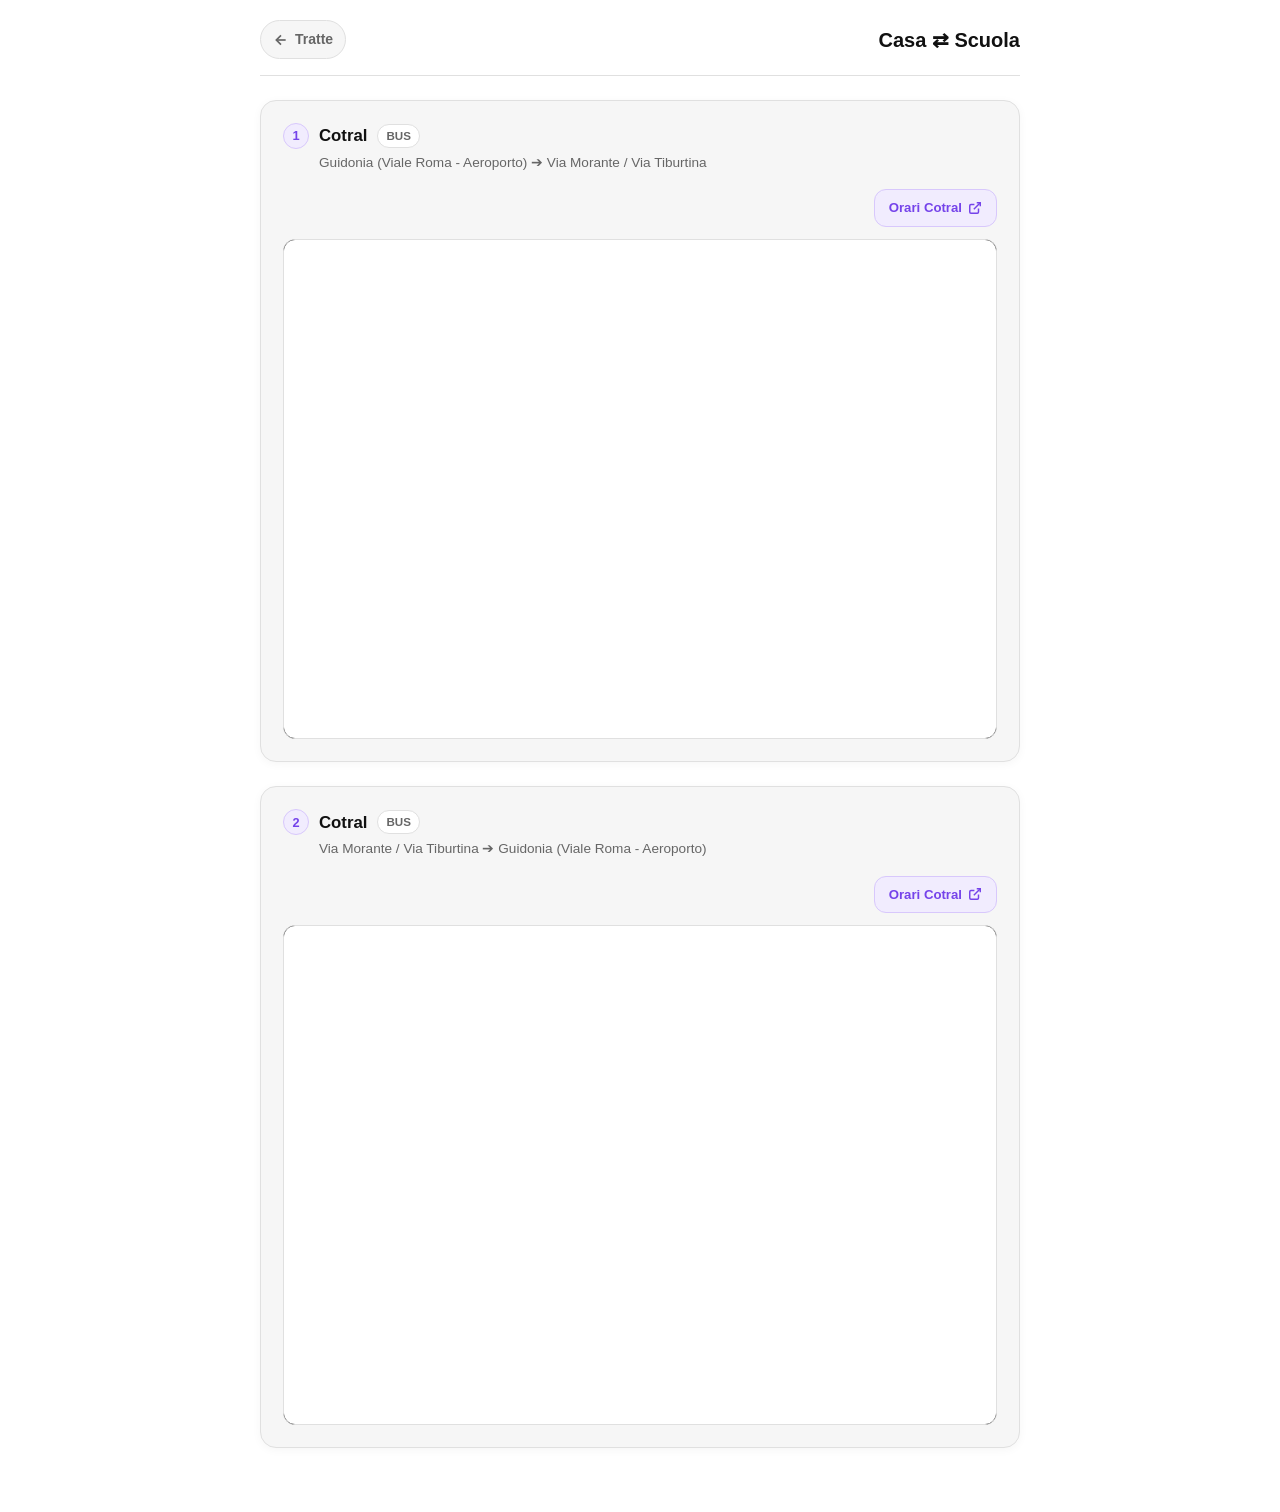
==== commit 79692886: "Update casa-scuola.html" ====
--- a/casa-scuola.html
+++ b/casa-scuola.html
@@ -5,7 +5,7 @@
     <meta name="viewport" content="width=device-width, initial-scale=1.0, viewport-fit=cover">
     <link rel="manifest" href="manifest.json">
     <meta name="theme-color" content="#0f172a">
-    <title>Casa ➔ Scuola | Orari</title>
+    <title>Casa ⇄ Scuola | Orari</title>
     <link rel="stylesheet" href="style.css">
 </head>
 <body>
@@ -19,7 +19,7 @@
                 </svg>
                 <span>Tratte</span>
             </a>
-            <h1 class="page-title">Casa ➔ Scuola</h1>
+            <h1 class="page-title">Casa ⇄ Scuola</h1>
         </header>
 
         <main>
